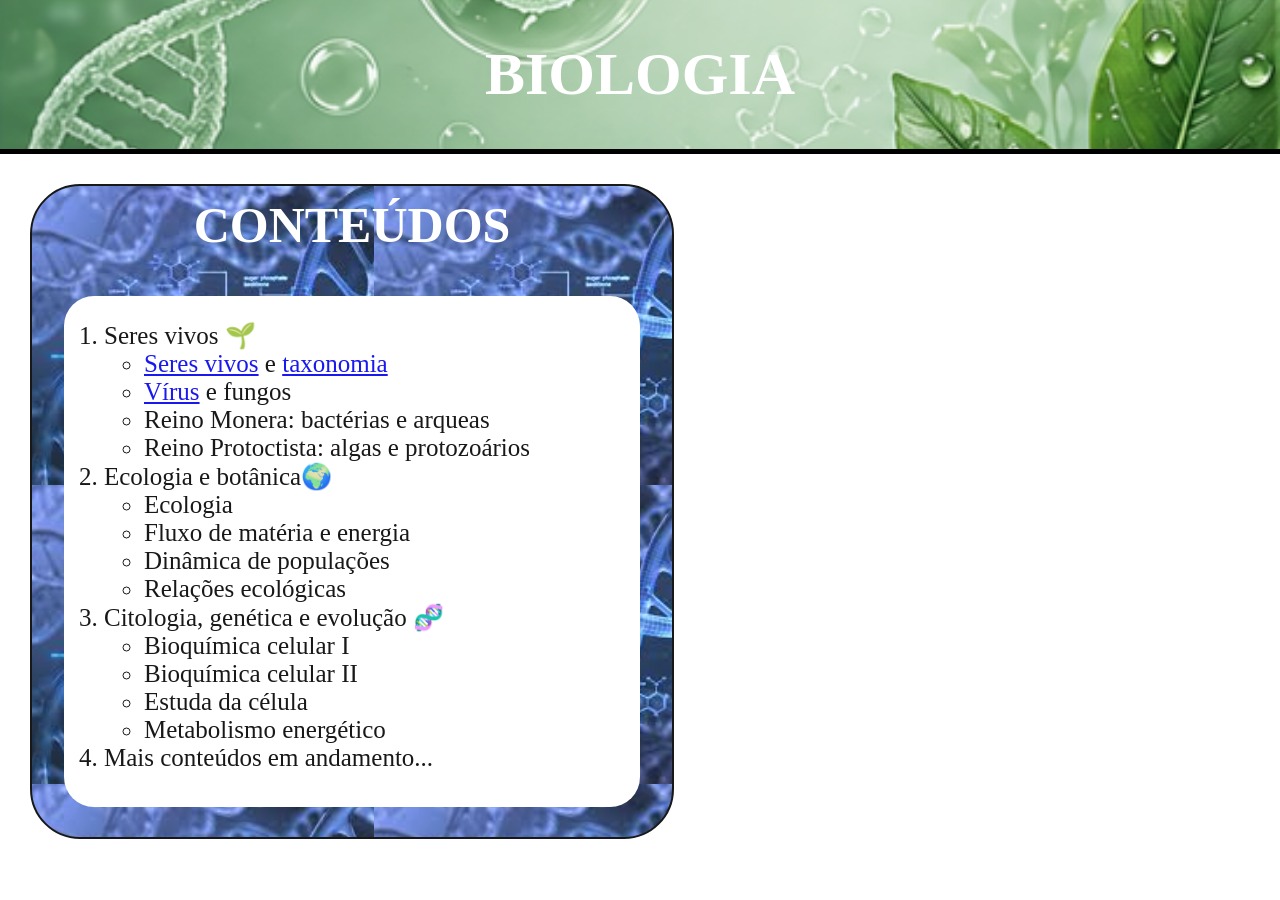
==== biologia.html @ c76f53d0 "eita" ====
<!DOCTYPE html>
<html lang="en">

<head>
    <meta charset="UTF-8">
    <meta name="viewport" content="width=device-width, initial-scale=1.0">
    <title>Biologia</title>
    <link rel="stylesheet" href="biologia.css" type="text/css">
</head>

<body>
    <header>
        <h1>BIOLOGIA</h1>
    </header>
    <section class="abas" id="ababio">
        <h1 class="titulos">CONTEÚDOS</h1>
        <div class="subaba">
            <ol>
                <li>
                    Seres vivos 🌱
                    <ul>
                        <li><a href="seres-vivos.html">Seres vivos</a> e <a href="taxonomia.html">taxonomia</a></li>
                        <li><a href="virus.html">Vírus</a> e fungos</li>
                        <li>Reino Monera: bactérias e arqueas</li>
                        <li>Reino Protoctista: algas e protozoários</li>
                    </ul>
                </li>
                <li>Ecologia e botânica🌍
                    <ul>
                        <li>Ecologia</li>
                        <li>Fluxo de matéria e energia</li>
                        <li>Dinâmica de populações</li>
                        <li>Relações ecológicas</li>
                    </ul>
                </li>
                <li>Citologia, genética e evolução 🧬
                    <ul>
                        <li>Bioquímica celular I</li>
                        <li>Bioquímica celular II</li>
                        <li>Estuda da célula</li>
                        <li>Metabolismo energético</li>
                    </ul>
                </li>
                <li>Mais conteúdos em andamento...</li>
            </ol>
        </div>
    </section>

</body>

</html>
---- biologia.css ----
body {
    background-color: white;
    margin: 0;
}

/* CABEÇALHO */

header {
    background-image: url('biologia.png');
    background-repeat: no-repeat;
    background-size: cover;
    background-position-y: center;
    display: flex;
    justify-content: center;
    background-color: rgba(158, 158, 158, 0.76);
    border-bottom: 5px solid black;
}
header h1 {
    font-size: 60px;
    color: white;
}
.abas {
    display: flex;
    flex-direction: column;
    justify-content: center;
    align-items: center;
    background-color: white;
    border: 2px solid;
    width: 50%;
    margin-top: 30px;
    margin-left: 30px;
    padding-bottom: 30px;
    border-radius: 50px;
    background-image: url('conteudo.png');
    opacity: 0.9;
}

.titulos {
    font-size: 50px;
    margin-top: 10px;
    color: white;
}
.subaba {
    background-color: white;
    width: 90%;
    padding-bottom: 10px;
    border-radius: 30px;
    font-size: 25px;
}
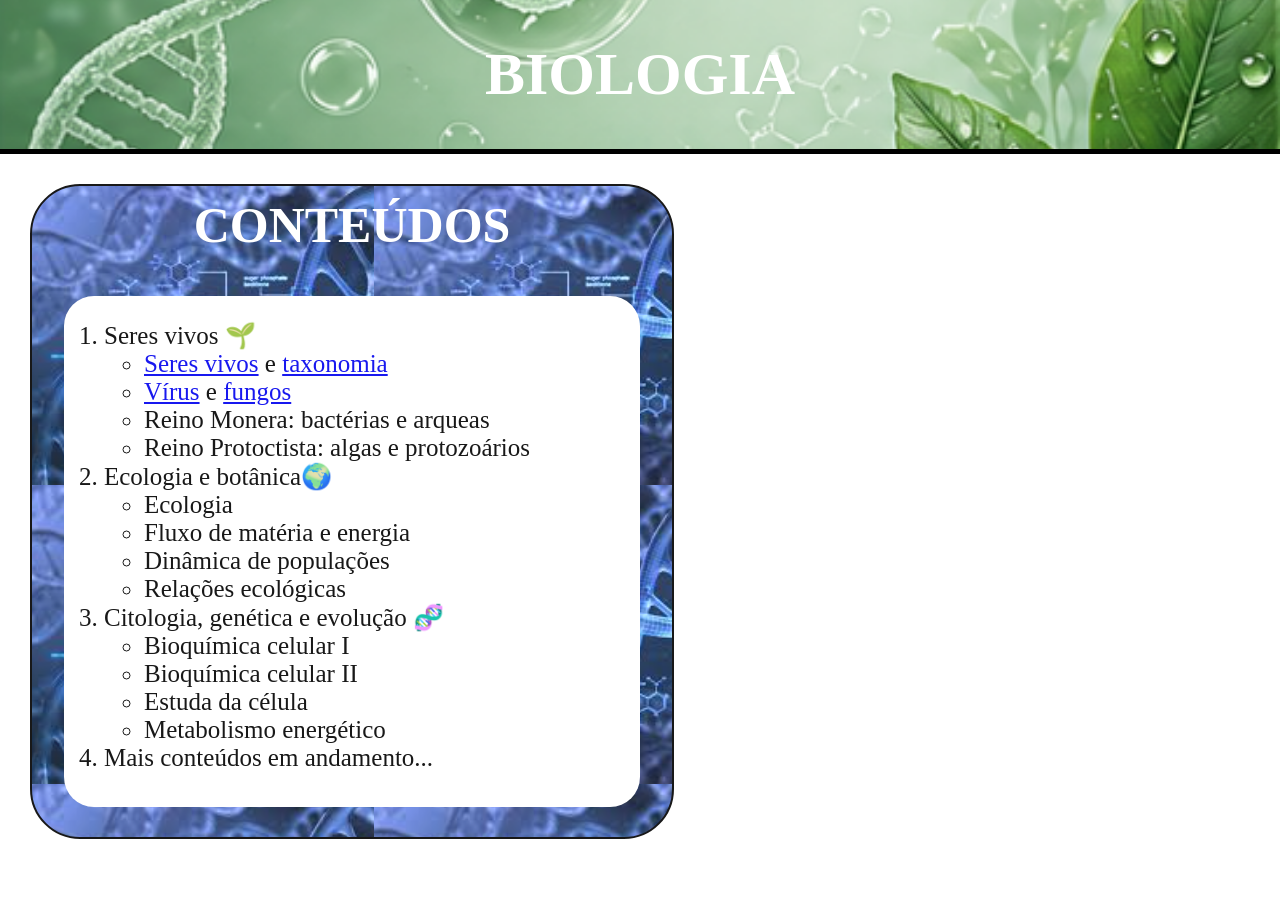
==== commit 7154a23f: "jpyceee" ====
--- a/biologia.html
+++ b/biologia.html
@@ -20,7 +20,7 @@
                     Seres vivos 🌱
                     <ul>
                         <li><a href="seres-vivos.html">Seres vivos</a> e <a href="taxonomia.html">taxonomia</a></li>
-                        <li><a href="virus.html">Vírus</a> e fungos</li>
+                        <li><a href="virus.html">Vírus</a> e <a href="fungos.html">fungos</a></li>
                         <li>Reino Monera: bactérias e arqueas</li>
                         <li>Reino Protoctista: algas e protozoários</li>
                     </ul>
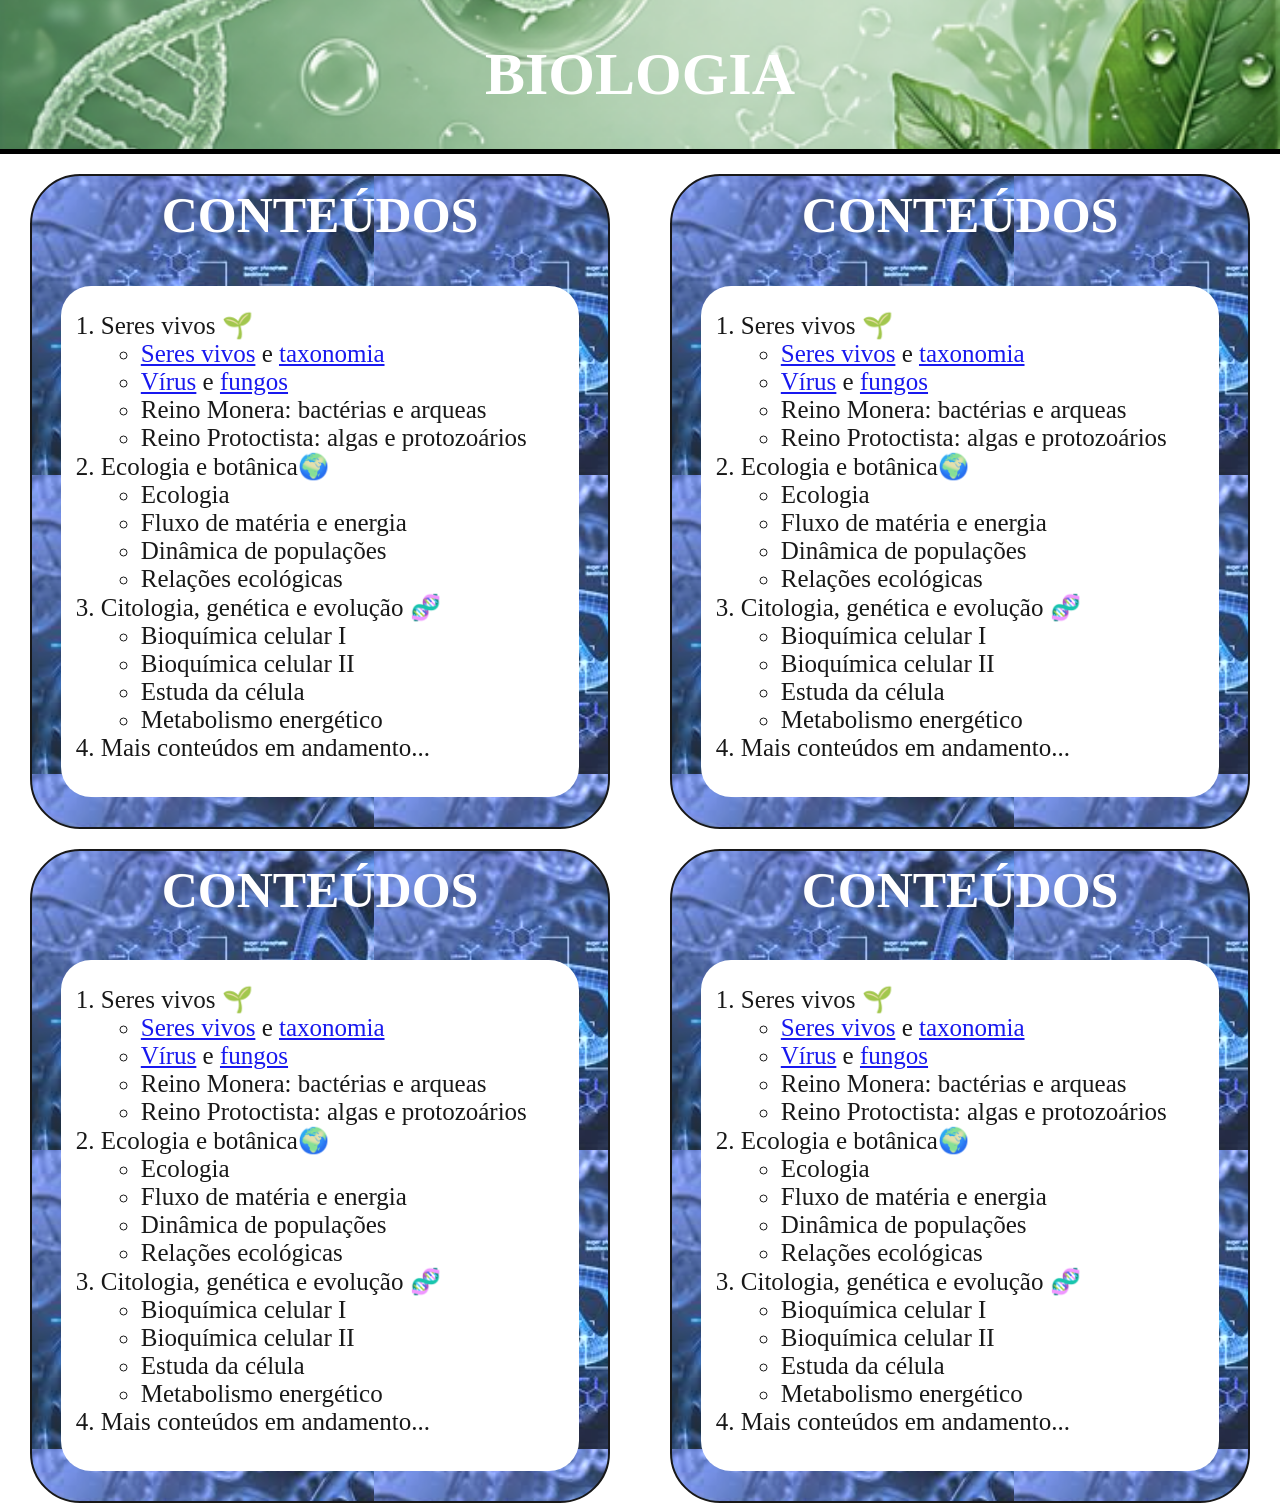
==== commit 3bb06a5a: "eita eita eita" ====
--- a/biologia.html
+++ b/biologia.html
@@ -12,40 +12,140 @@
     <header>
         <h1>BIOLOGIA</h1>
     </header>
-    <section class="abas" id="ababio">
-        <h1 class="titulos">CONTEÚDOS</h1>
-        <div class="subaba">
-            <ol>
-                <li>
-                    Seres vivos 🌱
-                    <ul>
-                        <li><a href="seres-vivos.html">Seres vivos</a> e <a href="taxonomia.html">taxonomia</a></li>
-                        <li><a href="virus.html">Vírus</a> e <a href="fungos.html">fungos</a></li>
-                        <li>Reino Monera: bactérias e arqueas</li>
-                        <li>Reino Protoctista: algas e protozoários</li>
-                    </ul>
-                </li>
-                <li>Ecologia e botânica🌍
-                    <ul>
-                        <li>Ecologia</li>
-                        <li>Fluxo de matéria e energia</li>
-                        <li>Dinâmica de populações</li>
-                        <li>Relações ecológicas</li>
-                    </ul>
-                </li>
-                <li>Citologia, genética e evolução 🧬
-                    <ul>
-                        <li>Bioquímica celular I</li>
-                        <li>Bioquímica celular II</li>
-                        <li>Estuda da célula</li>
-                        <li>Metabolismo energético</li>
-                    </ul>
-                </li>
-                <li>Mais conteúdos em andamento...</li>
-            </ol>
-        </div>
-    </section>
-
+    <div id="todasabas">
+        <section class="abas" id="ababio">
+            <h1 class="titulos">CONTEÚDOS</h1>
+            <div class="subaba">
+                <ol>
+                    <li>
+                        Seres vivos 🌱
+                        <ul>
+                            <li><a href="seres-vivos.html">Seres vivos</a> e <a href="taxonomia.html">taxonomia</a></li>
+                            <li><a href="virus.html">Vírus</a> e <a href="fungos.html">fungos</a></li>
+                            <li>Reino Monera: bactérias e arqueas</li>
+                            <li>Reino Protoctista: algas e protozoários</li>
+                        </ul>
+                    </li>
+                    <li>Ecologia e botânica🌍
+                        <ul>
+                            <li>Ecologia</li>
+                            <li>Fluxo de matéria e energia</li>
+                            <li>Dinâmica de populações</li>
+                            <li>Relações ecológicas</li>
+                        </ul>
+                    </li>
+                    <li>Citologia, genética e evolução 🧬
+                        <ul>
+                            <li>Bioquímica celular I</li>
+                            <li>Bioquímica celular II</li>
+                            <li>Estuda da célula</li>
+                            <li>Metabolismo energético</li>
+                        </ul>
+                    </li>
+                    <li>Mais conteúdos em andamento...</li>
+                </ol>
+            </div>
+        </section>
+        <section class="abas" id="ababio">
+            <h1 class="titulos">CONTEÚDOS</h1>
+            <div class="subaba">
+                <ol>
+                    <li>
+                        Seres vivos 🌱
+                        <ul>
+                            <li><a href="seres-vivos.html">Seres vivos</a> e <a href="taxonomia.html">taxonomia</a></li>
+                            <li><a href="virus.html">Vírus</a> e <a href="fungos.html">fungos</a></li>
+                            <li>Reino Monera: bactérias e arqueas</li>
+                            <li>Reino Protoctista: algas e protozoários</li>
+                        </ul>
+                    </li>
+                    <li>Ecologia e botânica🌍
+                        <ul>
+                            <li>Ecologia</li>
+                            <li>Fluxo de matéria e energia</li>
+                            <li>Dinâmica de populações</li>
+                            <li>Relações ecológicas</li>
+                        </ul>
+                    </li>
+                    <li>Citologia, genética e evolução 🧬
+                        <ul>
+                            <li>Bioquímica celular I</li>
+                            <li>Bioquímica celular II</li>
+                            <li>Estuda da célula</li>
+                            <li>Metabolismo energético</li>
+                        </ul>
+                    </li>
+                    <li>Mais conteúdos em andamento...</li>
+                </ol>
+            </div>
+        </section>
+        <section class="abas" id="ababio">
+            <h1 class="titulos">CONTEÚDOS</h1>
+            <div class="subaba">
+                <ol>
+                    <li>
+                        Seres vivos 🌱
+                        <ul>
+                            <li><a href="seres-vivos.html">Seres vivos</a> e <a href="taxonomia.html">taxonomia</a></li>
+                            <li><a href="virus.html">Vírus</a> e <a href="fungos.html">fungos</a></li>
+                            <li>Reino Monera: bactérias e arqueas</li>
+                            <li>Reino Protoctista: algas e protozoários</li>
+                        </ul>
+                    </li>
+                    <li>Ecologia e botânica🌍
+                        <ul>
+                            <li>Ecologia</li>
+                            <li>Fluxo de matéria e energia</li>
+                            <li>Dinâmica de populações</li>
+                            <li>Relações ecológicas</li>
+                        </ul>
+                    </li>
+                    <li>Citologia, genética e evolução 🧬
+                        <ul>
+                            <li>Bioquímica celular I</li>
+                            <li>Bioquímica celular II</li>
+                            <li>Estuda da célula</li>
+                            <li>Metabolismo energético</li>
+                        </ul>
+                    </li>
+                    <li>Mais conteúdos em andamento...</li>
+                </ol>
+            </div>
+        </section>
+        <section class="abas" id="ababio">
+            <h1 class="titulos">CONTEÚDOS</h1>
+            <div class="subaba">
+                <ol>
+                    <li>
+                        Seres vivos 🌱
+                        <ul>
+                            <li><a href="seres-vivos.html">Seres vivos</a> e <a href="taxonomia.html">taxonomia</a></li>
+                            <li><a href="virus.html">Vírus</a> e <a href="fungos.html">fungos</a></li>
+                            <li>Reino Monera: bactérias e arqueas</li>
+                            <li>Reino Protoctista: algas e protozoários</li>
+                        </ul>
+                    </li>
+                    <li>Ecologia e botânica🌍
+                        <ul>
+                            <li>Ecologia</li>
+                            <li>Fluxo de matéria e energia</li>
+                            <li>Dinâmica de populações</li>
+                            <li>Relações ecológicas</li>
+                        </ul>
+                    </li>
+                    <li>Citologia, genética e evolução 🧬
+                        <ul>
+                            <li>Bioquímica celular I</li>
+                            <li>Bioquímica celular II</li>
+                            <li>Estuda da célula</li>
+                            <li>Metabolismo energético</li>
+                        </ul>
+                    </li>
+                    <li>Mais conteúdos em andamento...</li>
+                </ol>
+            </div>
+        </section>
+    </div>
 </body>
 
 </html>
--- a/biologia.css
+++ b/biologia.css
@@ -15,10 +15,12 @@
     background-color: rgba(158, 158, 158, 0.76);
     border-bottom: 5px solid black;
 }
+
 header h1 {
     font-size: 60px;
     color: white;
 }
+
 .abas {
     display: flex;
     flex-direction: column;
@@ -26,13 +28,16 @@
     align-items: center;
     background-color: white;
     border: 2px solid;
-    width: 50%;
-    margin-top: 30px;
-    margin-left: 30px;
+    margin-top: 20px;
+    margin-left: 10px;
+    margin-right: 10px;
     padding-bottom: 30px;
     border-radius: 50px;
     background-image: url('conteudo.png');
     opacity: 0.9;
+    width: 45%;
+    margin-left: auto;
+    margin-right: auto;
 }
 
 .titulos {
@@ -40,10 +45,26 @@
     margin-top: 10px;
     color: white;
 }
+
 .subaba {
     background-color: white;
     width: 90%;
     padding-bottom: 10px;
     border-radius: 30px;
     font-size: 25px;
+}
+
+#todasabas {
+    display: flex;
+    flex-direction: row;
+    flex-wrap: wrap;
+}
+
+@media (max-width: 768px) {
+    #todasabas {
+        flex-direction: column;
+    }
+    .abas {
+        width: 95%;
+    }
 }
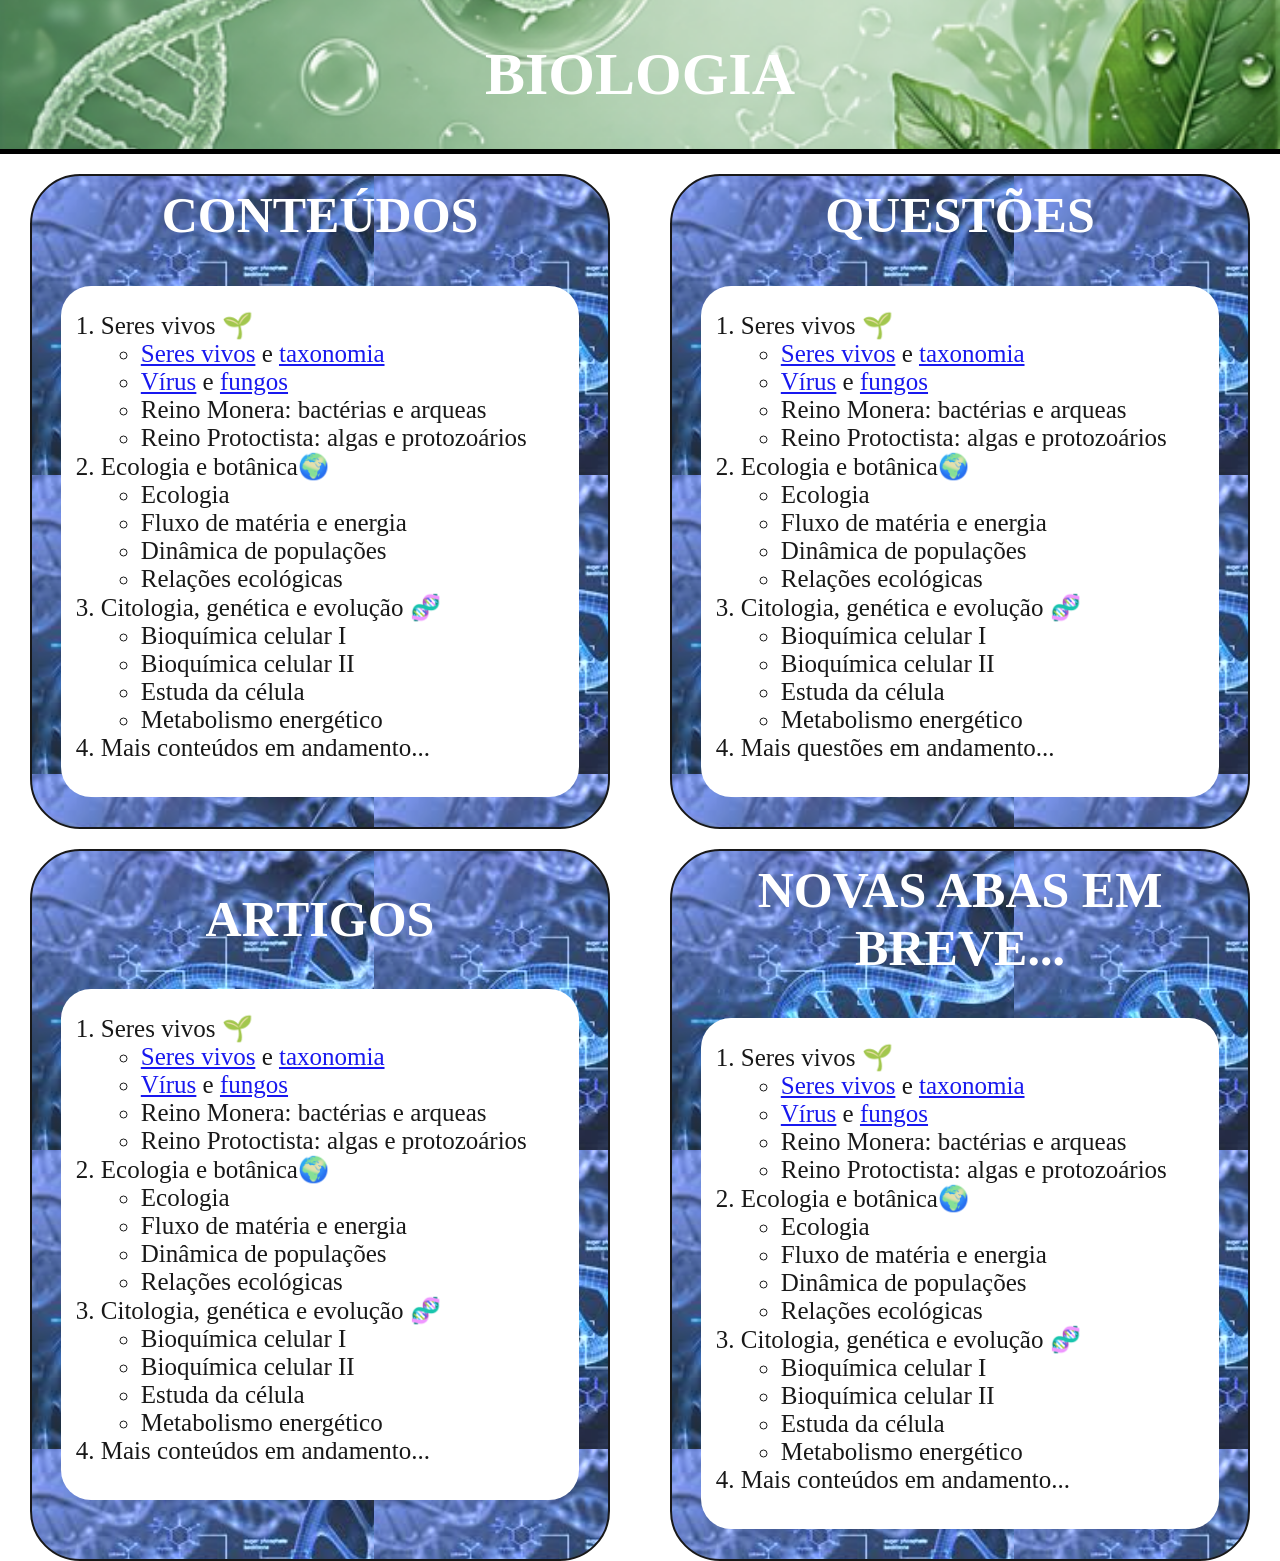
==== commit e811c12c: "cdcd" ====
--- a/biologia.html
+++ b/biologia.html
@@ -47,7 +47,40 @@
             </div>
         </section>
         <section class="abas" id="ababio">
-            <h1 class="titulos">CONTEÚDOS</h1>
+            <h1 class="titulos">QUESTÕES</h1>
+            <div class="subaba">
+                <ol>
+                    <li>
+                        Seres vivos 🌱
+                        <ul>
+                            <li><a href="seres-vivos.html">Seres vivos</a> e <a href="taxonomia.html">taxonomia</a></li>
+                            <li><a href="virus.html">Vírus</a> e <a href="fungos.html">fungos</a></li>
+                            <li>Reino Monera: bactérias e arqueas</li>
+                            <li>Reino Protoctista: algas e protozoários</li>
+                        </ul>
+                    </li>
+                    <li>Ecologia e botânica🌍
+                        <ul>
+                            <li>Ecologia</li>
+                            <li>Fluxo de matéria e energia</li>
+                            <li>Dinâmica de populações</li>
+                            <li>Relações ecológicas</li>
+                        </ul>
+                    </li>
+                    <li>Citologia, genética e evolução 🧬
+                        <ul>
+                            <li>Bioquímica celular I</li>
+                            <li>Bioquímica celular II</li>
+                            <li>Estuda da célula</li>
+                            <li>Metabolismo energético</li>
+                        </ul>
+                    </li>
+                    <li>Mais questões em andamento...</li>
+                </ol>
+            </div>
+        </section>
+        <section class="abas" id="ababio">
+            <h1 class="titulos">ARTIGOS</h1>
             <div class="subaba">
                 <ol>
                     <li>
@@ -80,40 +113,7 @@
             </div>
         </section>
         <section class="abas" id="ababio">
-            <h1 class="titulos">CONTEÚDOS</h1>
-            <div class="subaba">
-                <ol>
-                    <li>
-                        Seres vivos 🌱
-                        <ul>
-                            <li><a href="seres-vivos.html">Seres vivos</a> e <a href="taxonomia.html">taxonomia</a></li>
-                            <li><a href="virus.html">Vírus</a> e <a href="fungos.html">fungos</a></li>
-                            <li>Reino Monera: bactérias e arqueas</li>
-                            <li>Reino Protoctista: algas e protozoários</li>
-                        </ul>
-                    </li>
-                    <li>Ecologia e botânica🌍
-                        <ul>
-                            <li>Ecologia</li>
-                            <li>Fluxo de matéria e energia</li>
-                            <li>Dinâmica de populações</li>
-                            <li>Relações ecológicas</li>
-                        </ul>
-                    </li>
-                    <li>Citologia, genética e evolução 🧬
-                        <ul>
-                            <li>Bioquímica celular I</li>
-                            <li>Bioquímica celular II</li>
-                            <li>Estuda da célula</li>
-                            <li>Metabolismo energético</li>
-                        </ul>
-                    </li>
-                    <li>Mais conteúdos em andamento...</li>
-                </ol>
-            </div>
-        </section>
-        <section class="abas" id="ababio">
-            <h1 class="titulos">CONTEÚDOS</h1>
+            <h1 class="titulos">Novas abas em breve...</h1>
             <div class="subaba">
                 <ol>
                     <li>
--- a/biologia.css
+++ b/biologia.css
@@ -44,6 +44,8 @@
     font-size: 50px;
     margin-top: 10px;
     color: white;
+    text-transform: uppercase;
+    text-align: center;
 }
 
 .subaba {
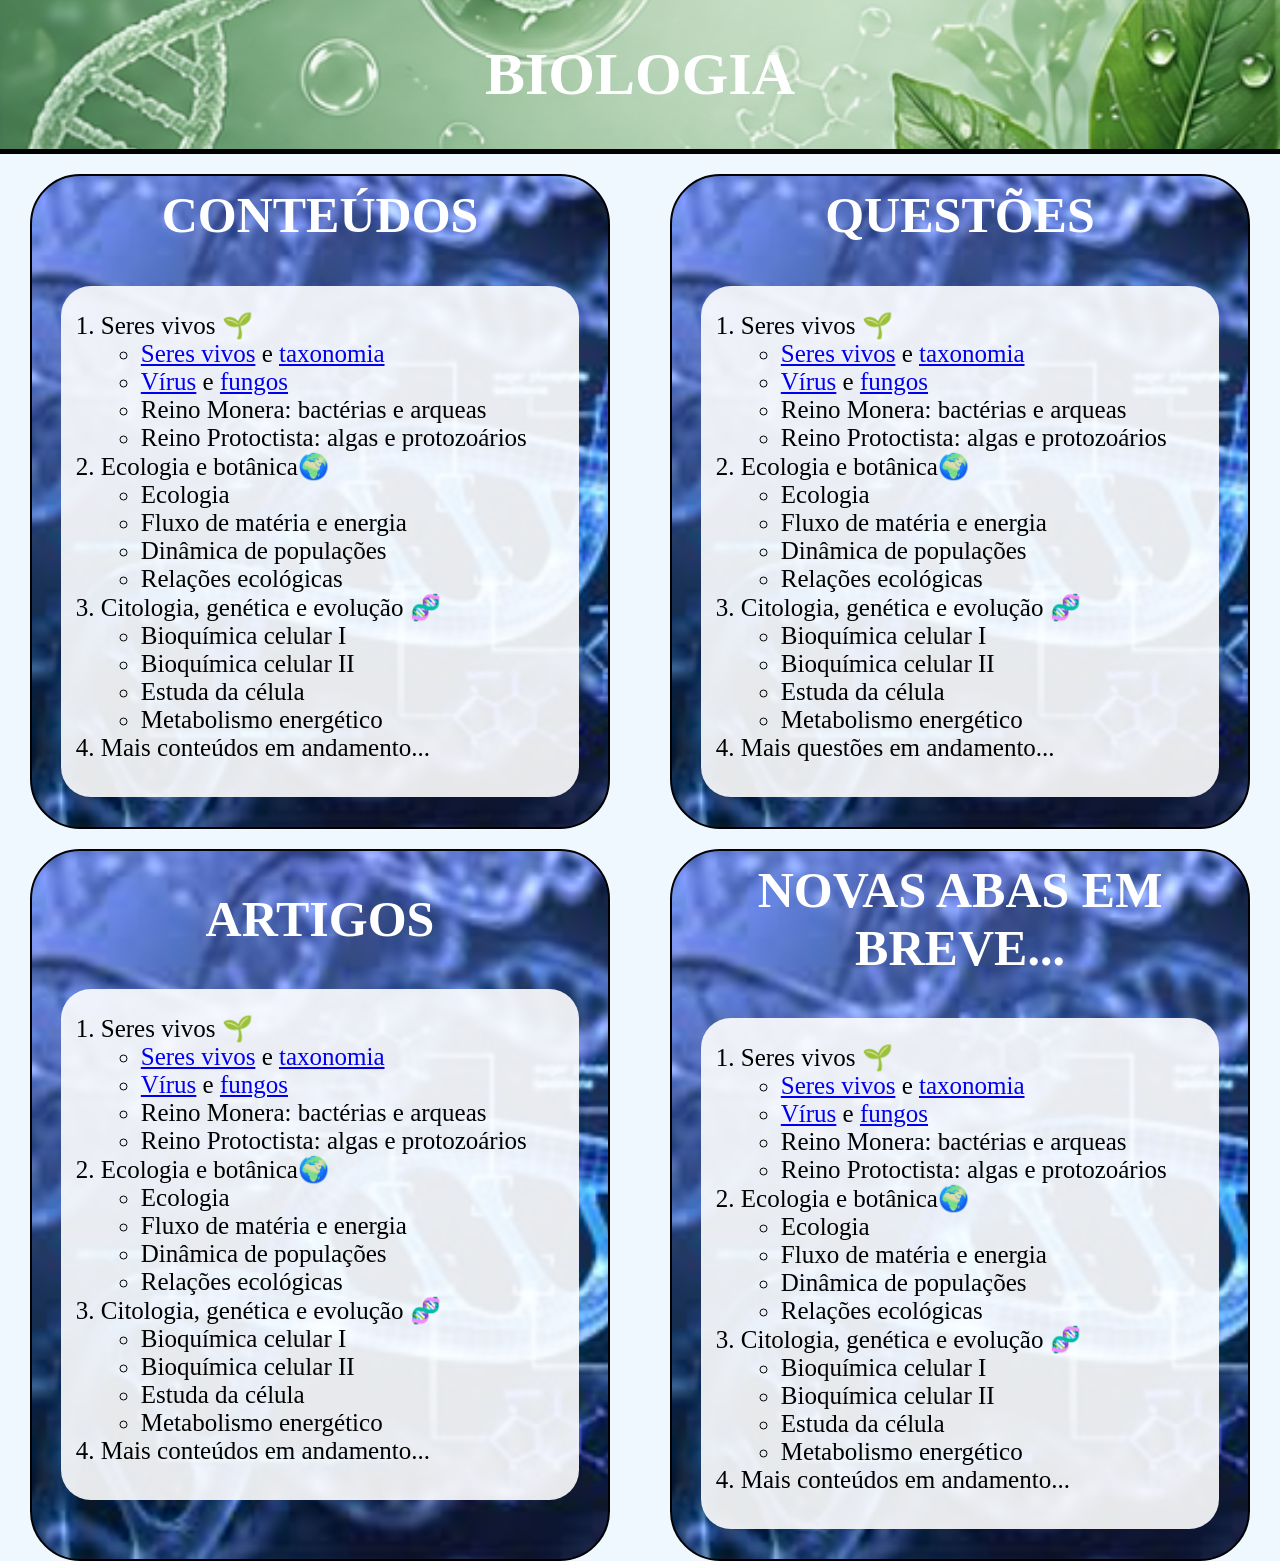
==== commit a6e037fa: "tabom por hoje" ====
--- a/biologia.html
+++ b/biologia.html
@@ -53,7 +53,7 @@
                     <li>
                         Seres vivos 🌱
                         <ul>
-                            <li><a href="seres-vivos.html">Seres vivos</a> e <a href="taxonomia.html">taxonomia</a></li>
+                            <li><a href="seres-vivose.html">Seres vivos</a> e <a href="taxonomia.html">taxonomia</a></li>
                             <li><a href="virus.html">Vírus</a> e <a href="fungos.html">fungos</a></li>
                             <li>Reino Monera: bactérias e arqueas</li>
                             <li>Reino Protoctista: algas e protozoários</li>
--- a/biologia.css
+++ b/biologia.css
@@ -1,5 +1,5 @@
 body {
-    background-color: white;
+    background-color: aliceblue;
     margin: 0;
 }
 
@@ -34,7 +34,8 @@
     padding-bottom: 30px;
     border-radius: 50px;
     background-image: url('conteudo.png');
-    opacity: 0.9;
+    background-repeat: no-repeat;
+    background-size: cover;
     width: 45%;
     margin-left: auto;
     margin-right: auto;
@@ -49,7 +50,7 @@
 }
 
 .subaba {
-    background-color: white;
+    background-color: rgba(255, 255, 255, 0.9);
     width: 90%;
     padding-bottom: 10px;
     border-radius: 30px;
